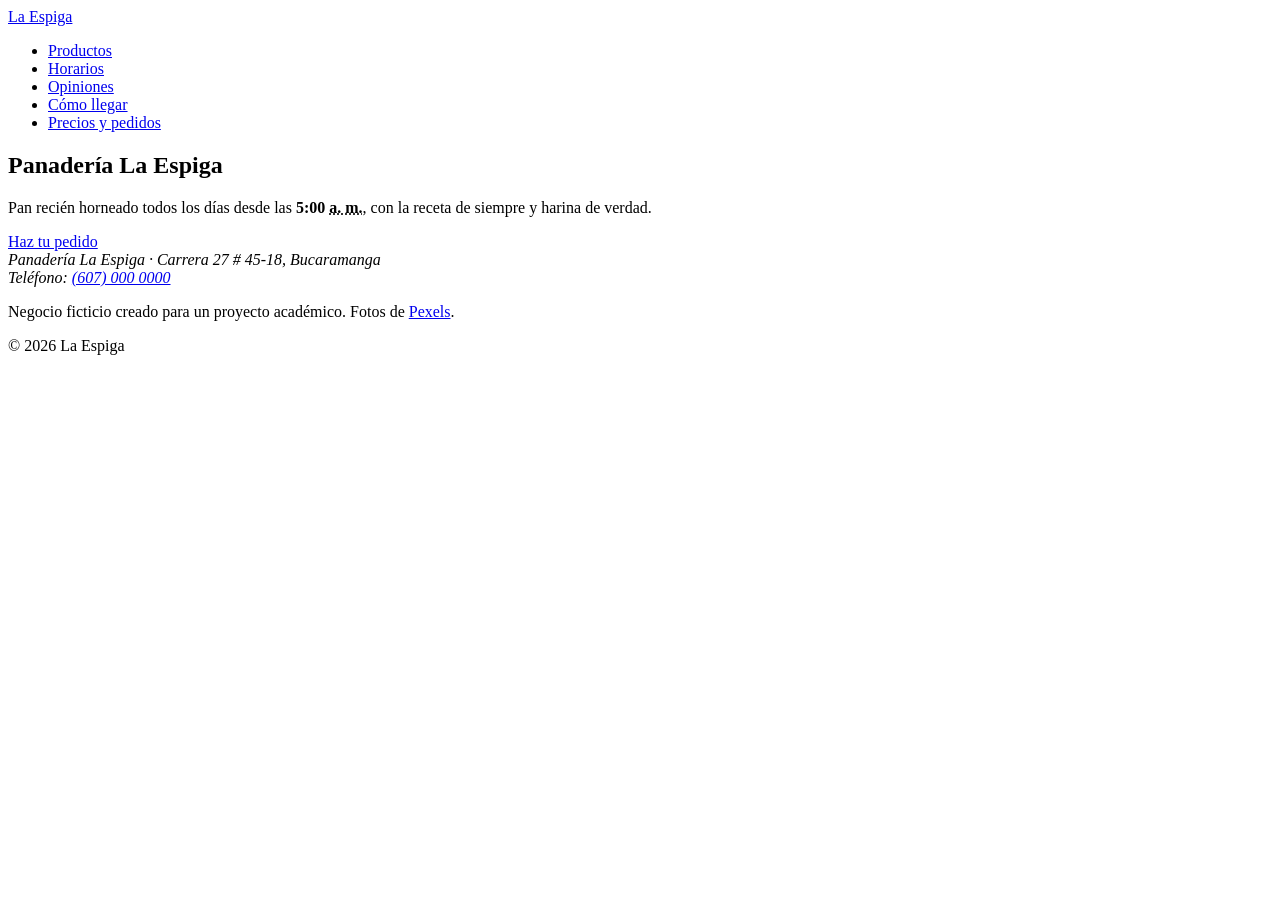
==== index.html @ 1afece37 "feat(index): estructura base, navegación y portada" ====
<!DOCTYPE html>
<html lang="es">
<head>
  <meta charset="UTF-8">
  <meta name="viewport" content="width=device-width, initial-scale=1.0">
  <meta name="description" content="Panadería La Espiga: pan campesino, croissants, tortas y galletas recién horneados desde las 5:00 a. m. Consulta horarios, opiniones y cómo llegar.">
  <title>Panadería La Espiga · Pan recién horneado en tu barrio</title>
</head>
<body>

  <header class="encabezado">
    <a class="encabezado__logo" href="index.html">La Espiga</a>
    <nav class="menu" aria-label="Navegación principal">
      <ul class="menu__lista">
        <li class="menu__item"><a class="menu__enlace" href="index.html#productos">Productos</a></li>
        <li class="menu__item"><a class="menu__enlace" href="index.html#informacion">Horarios</a></li>
        <li class="menu__item"><a class="menu__enlace" href="index.html#opiniones">Opiniones</a></li>
        <li class="menu__item"><a class="menu__enlace" href="index.html#ubicacion">Cómo llegar</a></li>
        <li class="menu__item"><a class="menu__enlace menu__enlace--destacado" href="pedidos.html">Precios y pedidos</a></li>
      </ul>
    </nav>
  </header>

  <main>

    <section class="portada" id="inicio">
      <h1 class="portada__titulo">Panadería La Espiga</h1>
      <p class="portada__lema">Pan recién horneado todos los días desde las <strong>5:00 <abbr title="ante meridiem, antes del mediodía">a. m.</abbr></strong>, con la receta de siempre y harina de verdad.</p>
      <a class="boton" href="pedidos.html#pedido">Haz tu pedido</a>
    </section>

  </main>

  <footer class="pie">
    <address class="pie__contacto">
      Panadería La Espiga · Carrera 27 # 45-18, Bucaramanga<br>
      Teléfono: <a href="tel:+576070000000">(607) 000 0000</a>
    </address>
    <p class="pie__nota">Negocio ficticio creado para un proyecto académico. Fotos de <a href="https://www.pexels.com" target="_blank" rel="noopener noreferrer">Pexels</a>.</p>
    <p class="pie__copy">© 2026 La Espiga</p>
  </footer>

</body>
</html>
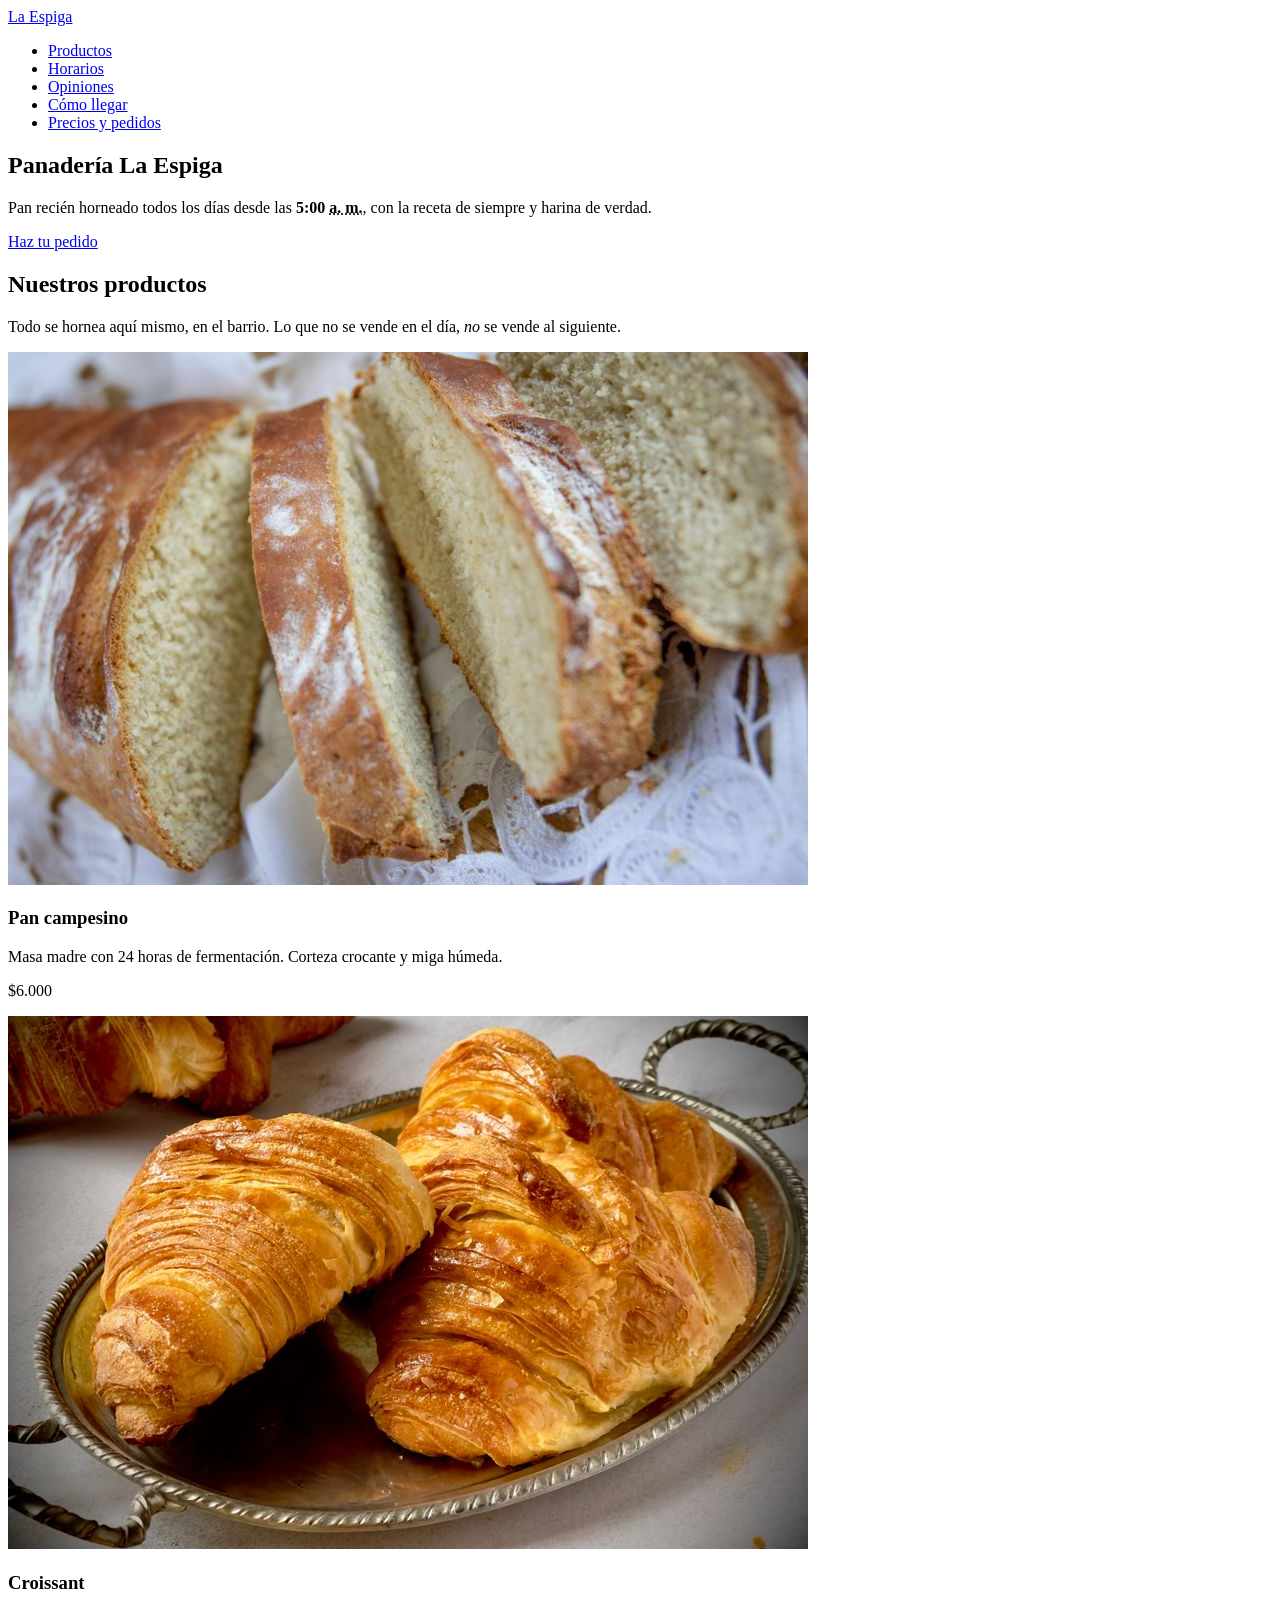
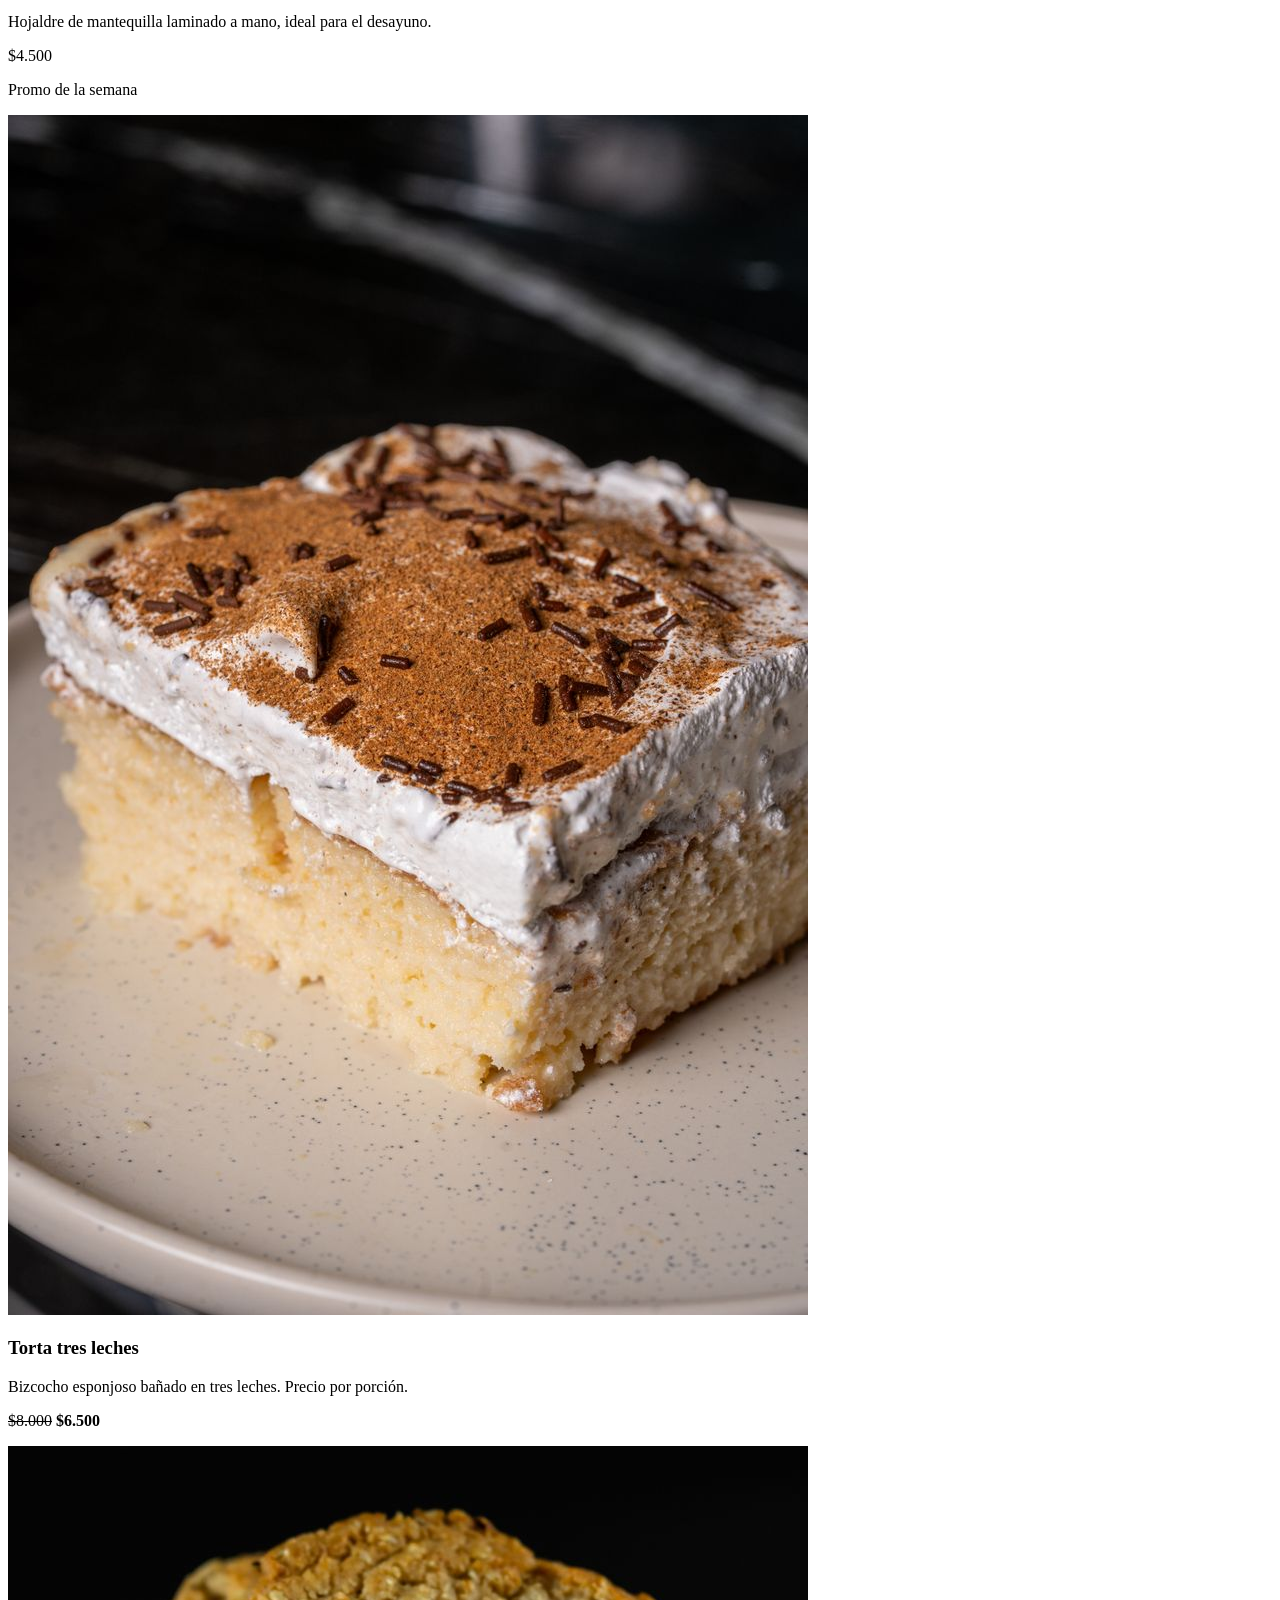
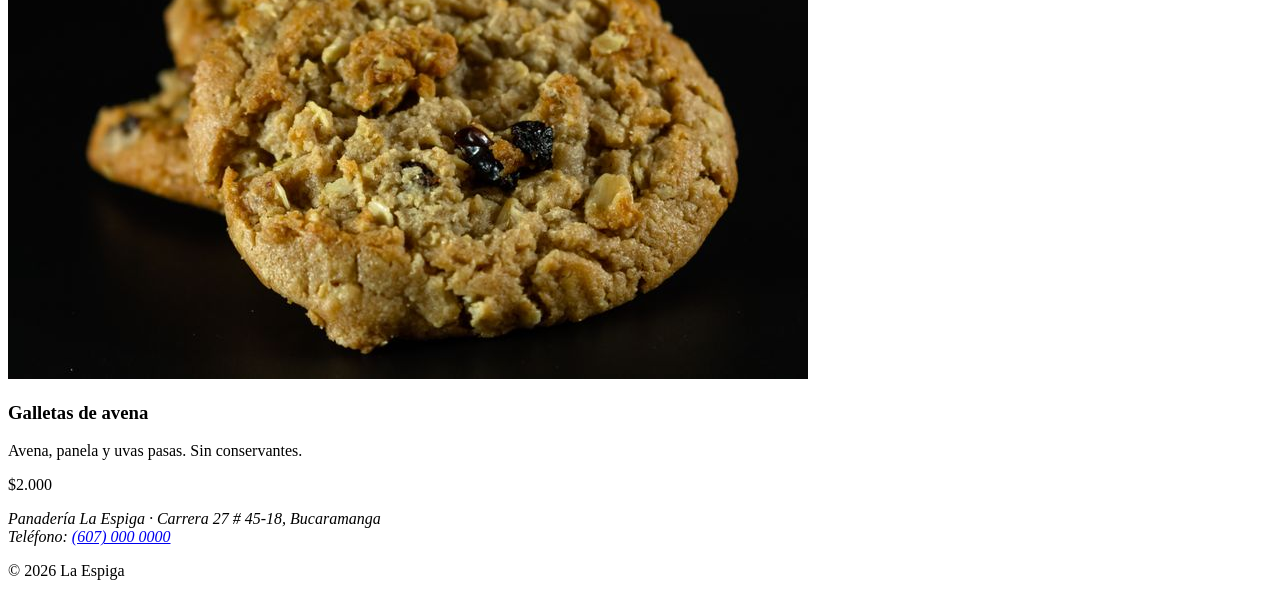
==== commit 87b3f982: "feat(index): tarjetas de productos" ====
--- a/index.html
+++ b/index.html
@@ -29,6 +29,42 @@
       <a class="boton" href="pedidos.html#pedido">Haz tu pedido</a>
     </section>
 
+    <section class="seccion" id="productos">
+      <h2 class="seccion__titulo">Nuestros productos</h2>
+      <p class="seccion__intro">Todo se hornea aquí mismo, en el barrio. Lo que no se vende en el día, <em>no</em> se vende al siguiente.</p>
+
+      <div class="tarjetas">
+        <article class="tarjeta">
+          <img class="tarjeta__imagen" src="images/pan-campesino.jpg" alt="Pan campesino de corteza dorada recién salido del horno" width="800" height="533">
+          <h3 class="tarjeta__titulo">Pan campesino</h3>
+          <p class="tarjeta__texto">Masa madre con 24 horas de fermentación. Corteza crocante y miga húmeda.</p>
+          <p class="tarjeta__precio">$6.000</p>
+        </article>
+
+        <article class="tarjeta">
+          <img class="tarjeta__imagen" src="images/croissant.jpg" alt="Croissants de mantequilla dorados y hojaldrados" width="800" height="533">
+          <h3 class="tarjeta__titulo">Croissant</h3>
+          <p class="tarjeta__texto">Hojaldre de mantequilla laminado a mano, ideal para el desayuno.</p>
+          <p class="tarjeta__precio">$4.500</p>
+        </article>
+
+        <article class="tarjeta tarjeta--promo">
+          <p class="tarjeta__etiqueta">Promo de la semana</p>
+          <img class="tarjeta__imagen" src="images/torta-tres-leches.jpg" alt="Porción de torta tres leches cubierta de crema" width="800" height="1200">
+          <h3 class="tarjeta__titulo">Torta tres leches</h3>
+          <p class="tarjeta__texto">Bizcocho esponjoso bañado en tres leches. Precio por porción.</p>
+          <p class="tarjeta__precio"><s>$8.000</s> <strong>$6.500</strong></p>
+        </article>
+
+        <article class="tarjeta">
+          <img class="tarjeta__imagen" src="images/galletas-avena.jpg" alt="Galleta de avena con uvas pasas sobre fondo oscuro" width="800" height="533">
+          <h3 class="tarjeta__titulo">Galletas de avena</h3>
+          <p class="tarjeta__texto">Avena, panela y uvas pasas. Sin conservantes.</p>
+          <p class="tarjeta__precio">$2.000</p>
+        </article>
+      </div>
+    </section>
+
   </main>
 
   <footer class="pie">
@@ -36,7 +72,6 @@
       Panadería La Espiga · Carrera 27 # 45-18, Bucaramanga<br>
       Teléfono: <a href="tel:+576070000000">(607) 000 0000</a>
     </address>
-    <p class="pie__nota">Negocio ficticio creado para un proyecto académico. Fotos de <a href="https://www.pexels.com" target="_blank" rel="noopener noreferrer">Pexels</a>.</p>
     <p class="pie__copy">© 2026 La Espiga</p>
   </footer>
 
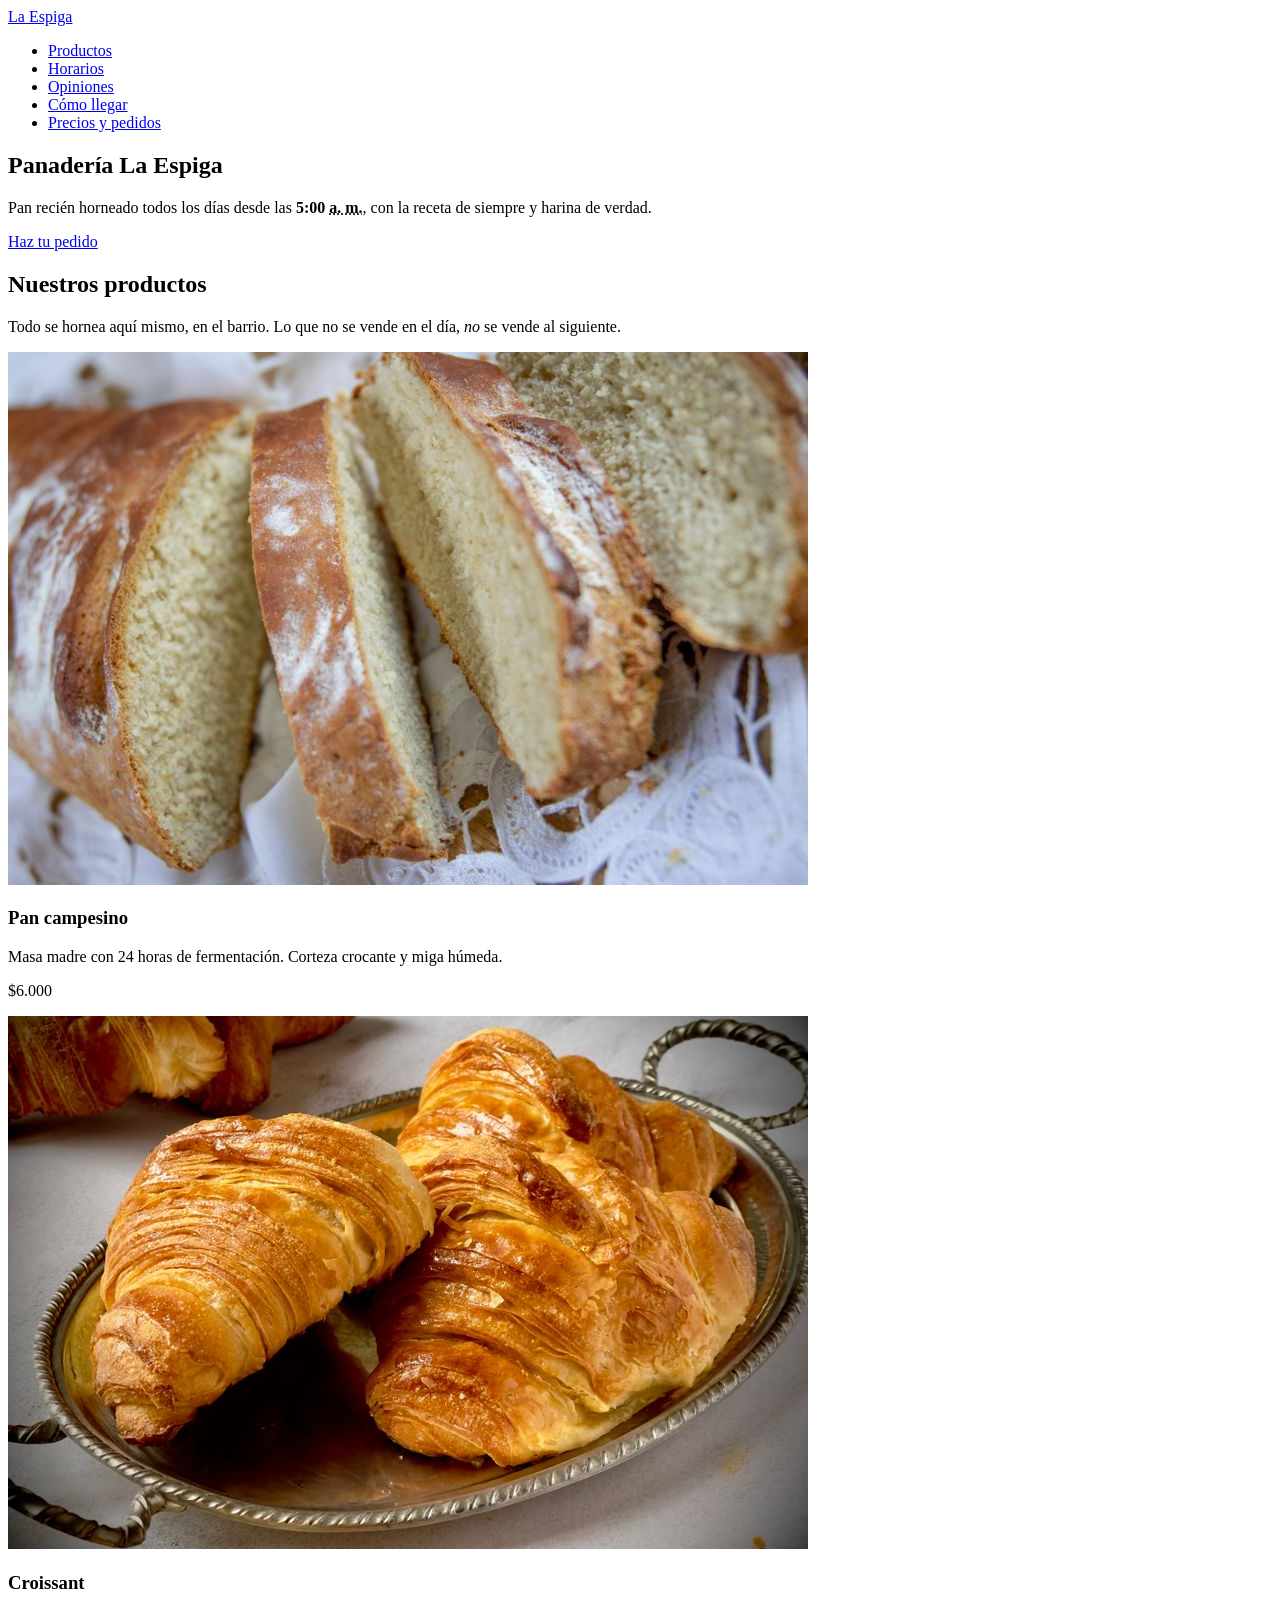
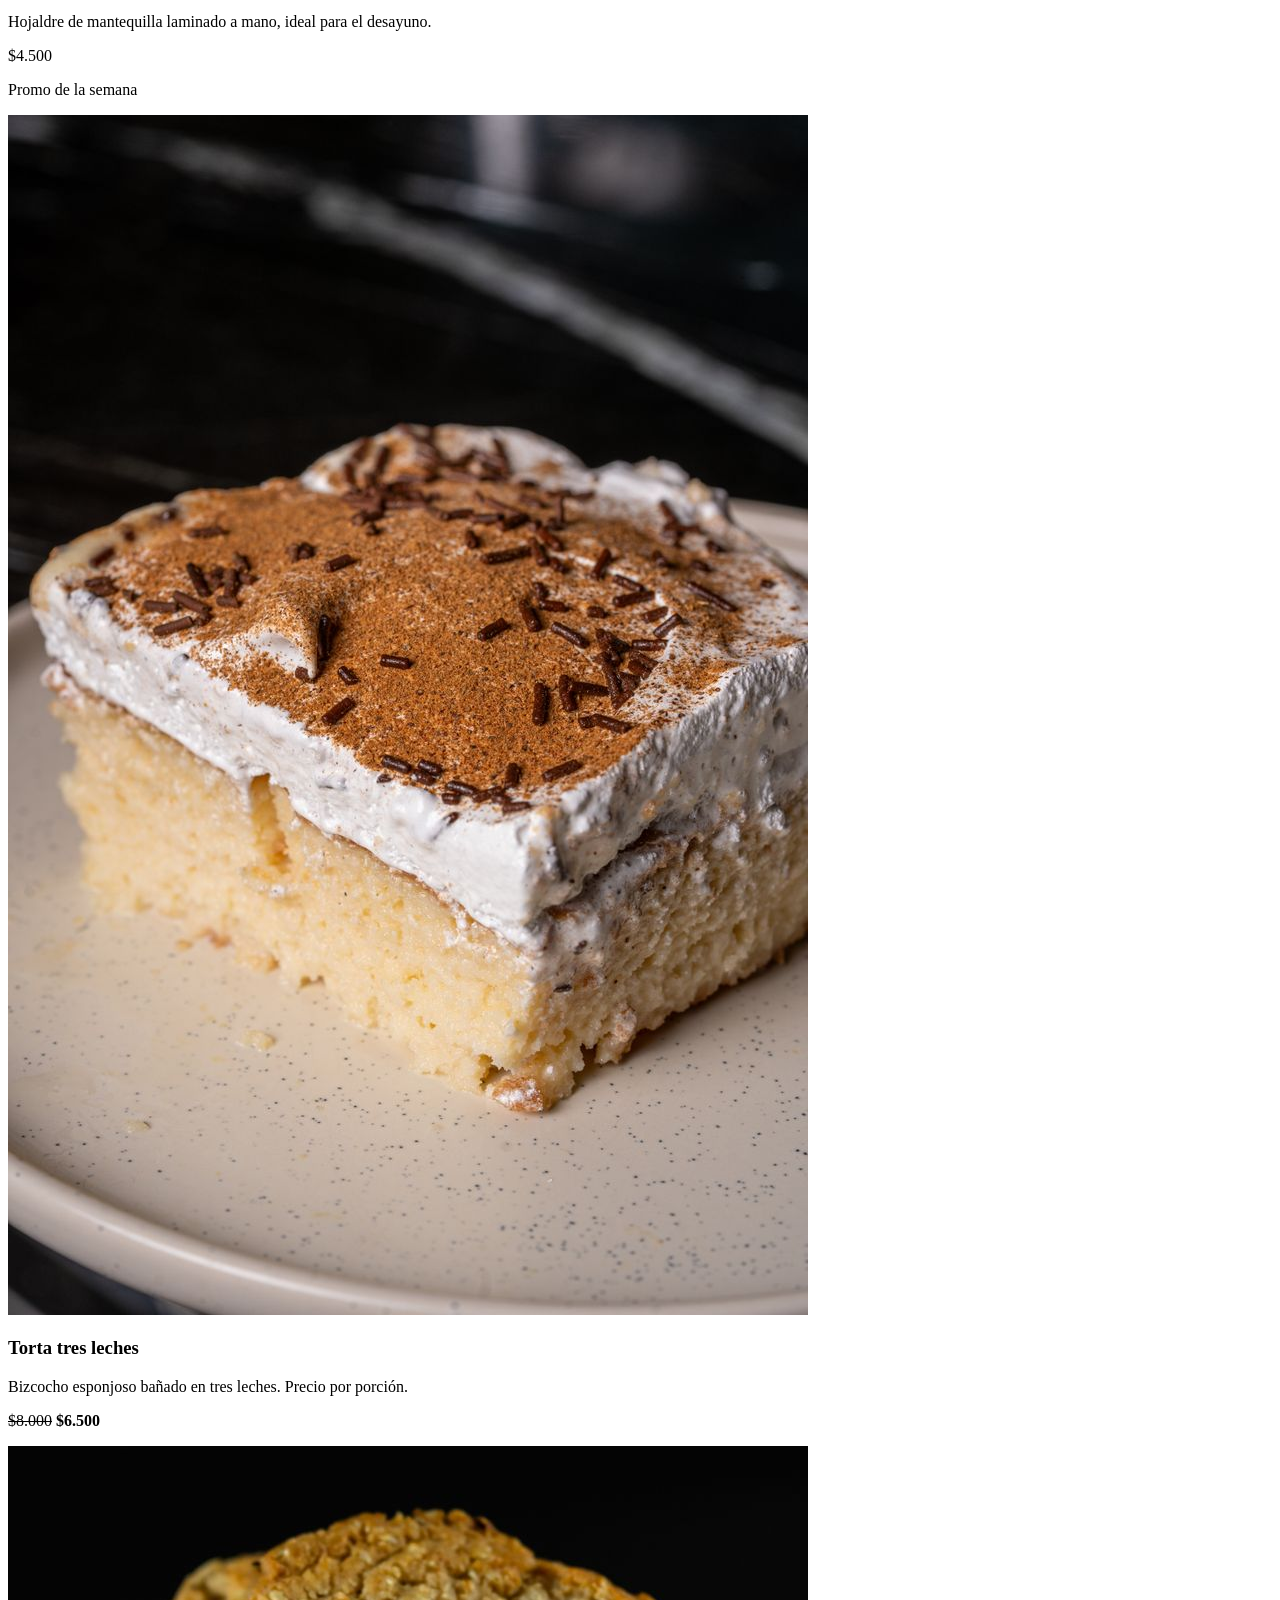
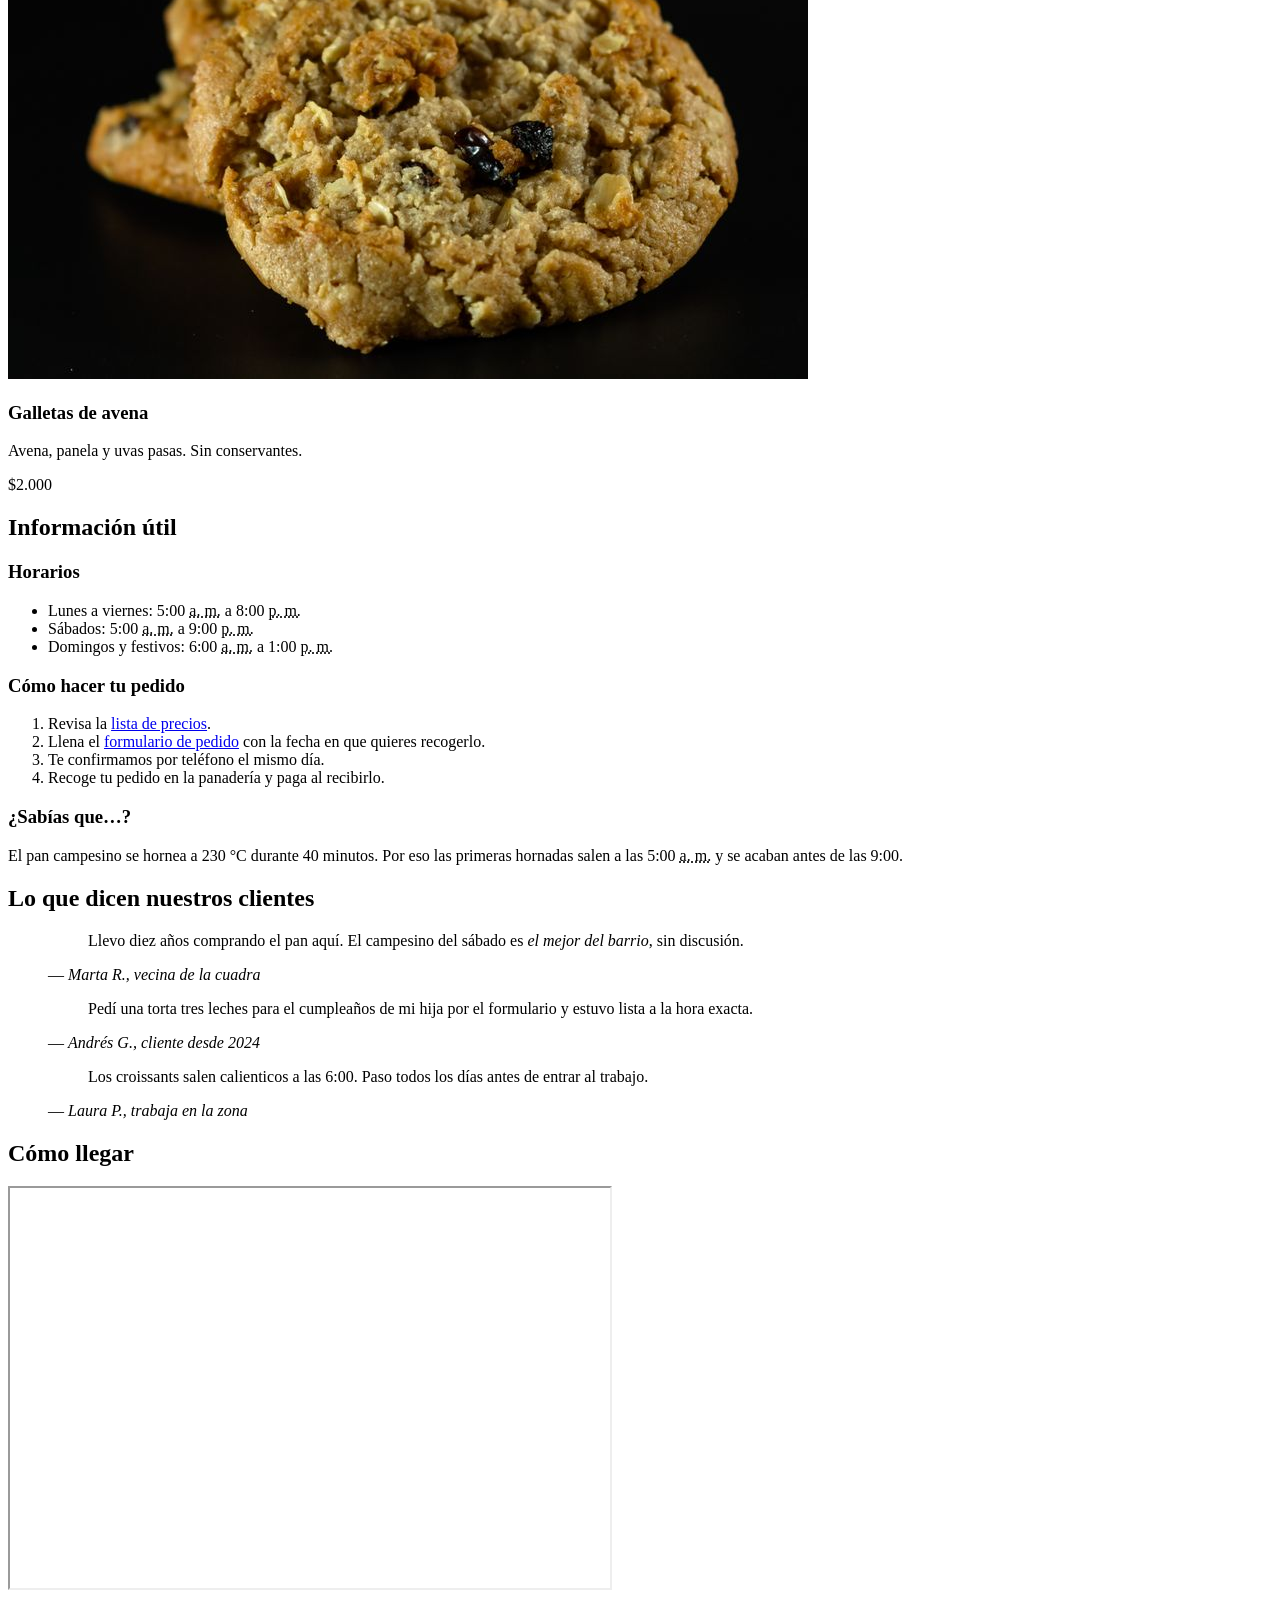
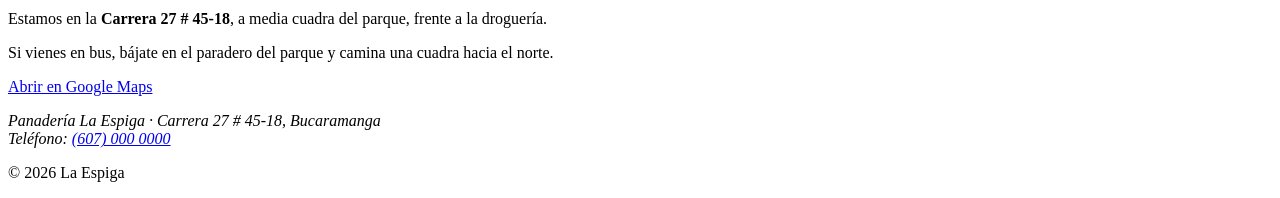
==== commit fa38e783: "feat(index): horarios, opiniones y ubicación" ====
--- a/index.html
+++ b/index.html
@@ -65,6 +65,77 @@
       </div>
     </section>
 
+    <section class="seccion seccion--info" id="informacion">
+      <h2 class="seccion__titulo">Información útil</h2>
+
+      <div class="info">
+        <div class="info__bloque">
+          <h3 class="info__titulo">Horarios</h3>
+          <ul class="lista">
+            <li class="lista__item">Lunes a viernes: 5:00 <abbr title="ante meridiem">a. m.</abbr> a 8:00 <abbr title="post meridiem">p. m.</abbr></li>
+            <li class="lista__item">Sábados: 5:00 <abbr title="ante meridiem">a. m.</abbr> a 9:00 <abbr title="post meridiem">p. m.</abbr></li>
+            <li class="lista__item">Domingos y festivos: 6:00 <abbr title="ante meridiem">a. m.</abbr> a 1:00 <abbr title="post meridiem">p. m.</abbr></li>
+          </ul>
+        </div>
+
+        <div class="info__bloque">
+          <h3 class="info__titulo">Cómo hacer tu pedido</h3>
+          <ol class="pasos">
+            <li class="pasos__item">Revisa la <a href="pedidos.html#precios">lista de precios</a>.</li>
+            <li class="pasos__item">Llena el <a href="pedidos.html#pedido">formulario de pedido</a> con la fecha en que quieres recogerlo.</li>
+            <li class="pasos__item">Te confirmamos por teléfono el mismo día.</li>
+            <li class="pasos__item">Recoge tu pedido en la panadería y paga al recibirlo.</li>
+          </ol>
+        </div>
+      </div>
+
+      <aside class="dato">
+        <h3 class="dato__titulo">¿Sabías que…?</h3>
+        <p class="dato__texto">El pan campesino se hornea a 230 °C durante 40 minutos. Por eso las primeras hornadas salen a las 5:00 <abbr title="ante meridiem">a. m.</abbr> y se acaban antes de las 9:00.</p>
+      </aside>
+    </section>
+
+    <section class="seccion" id="opiniones">
+      <h2 class="seccion__titulo">Lo que dicen nuestros clientes</h2>
+
+      <div class="opiniones">
+        <figure class="opinion">
+          <blockquote class="opinion__texto">
+            <p>Llevo diez años comprando el pan aquí. El campesino del sábado es <em>el mejor del barrio</em>, sin discusión.</p>
+          </blockquote>
+          <figcaption class="opinion__autor">— <cite>Marta R., vecina de la cuadra</cite></figcaption>
+        </figure>
+
+        <figure class="opinion">
+          <blockquote class="opinion__texto">
+            <p>Pedí una torta tres leches para el cumpleaños de mi hija por el formulario y estuvo lista a la hora exacta.</p>
+          </blockquote>
+          <figcaption class="opinion__autor">— <cite>Andrés G., cliente desde 2024</cite></figcaption>
+        </figure>
+
+        <figure class="opinion">
+          <blockquote class="opinion__texto">
+            <p>Los croissants salen calienticos a las 6:00. Paso todos los días antes de entrar al trabajo.</p>
+          </blockquote>
+          <figcaption class="opinion__autor">— <cite>Laura P., trabaja en la zona</cite></figcaption>
+        </figure>
+      </div>
+    </section>
+
+    <section class="seccion" id="ubicacion">
+      <h2 class="seccion__titulo">Cómo llegar</h2>
+
+      <div class="ubicacion">
+        <iframe class="ubicacion__mapa" src="https://www.google.com/maps?q=Bucaramanga,+Santander,+Colombia&amp;z=14&amp;output=embed" title="Mapa de la ubicación de la Panadería La Espiga" width="600" height="400" loading="lazy"></iframe>
+
+        <div class="ubicacion__datos">
+          <p>Estamos en la <strong>Carrera 27 # 45-18</strong>, a media cuadra del parque, frente a la droguería.</p>
+          <p>Si vienes en bus, bájate en el paradero del parque y camina una cuadra hacia el norte.</p>
+          <p><a class="enlace-externo" href="https://www.google.com/maps/search/?api=1&amp;query=Bucaramanga" target="_blank" rel="noopener noreferrer">Abrir en Google Maps</a></p>
+        </div>
+      </div>
+    </section>
+
   </main>
 
   <footer class="pie">
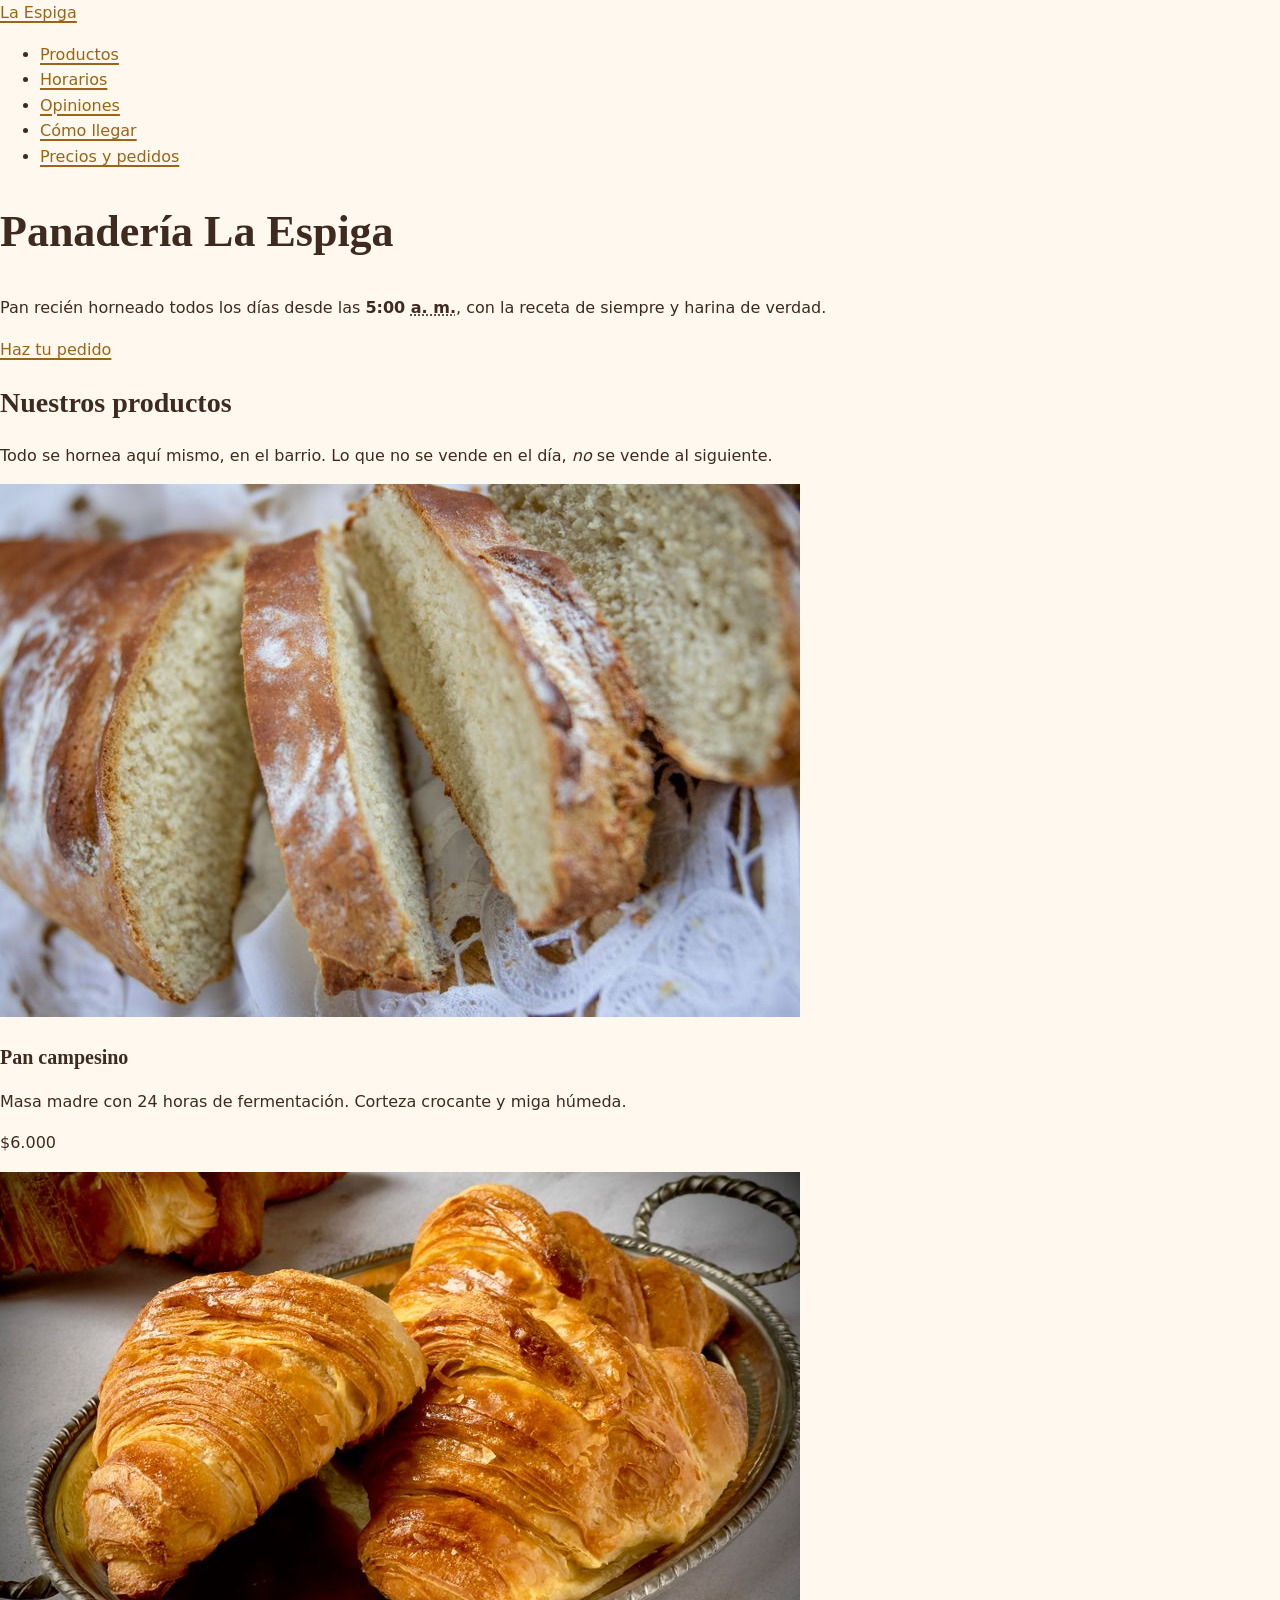
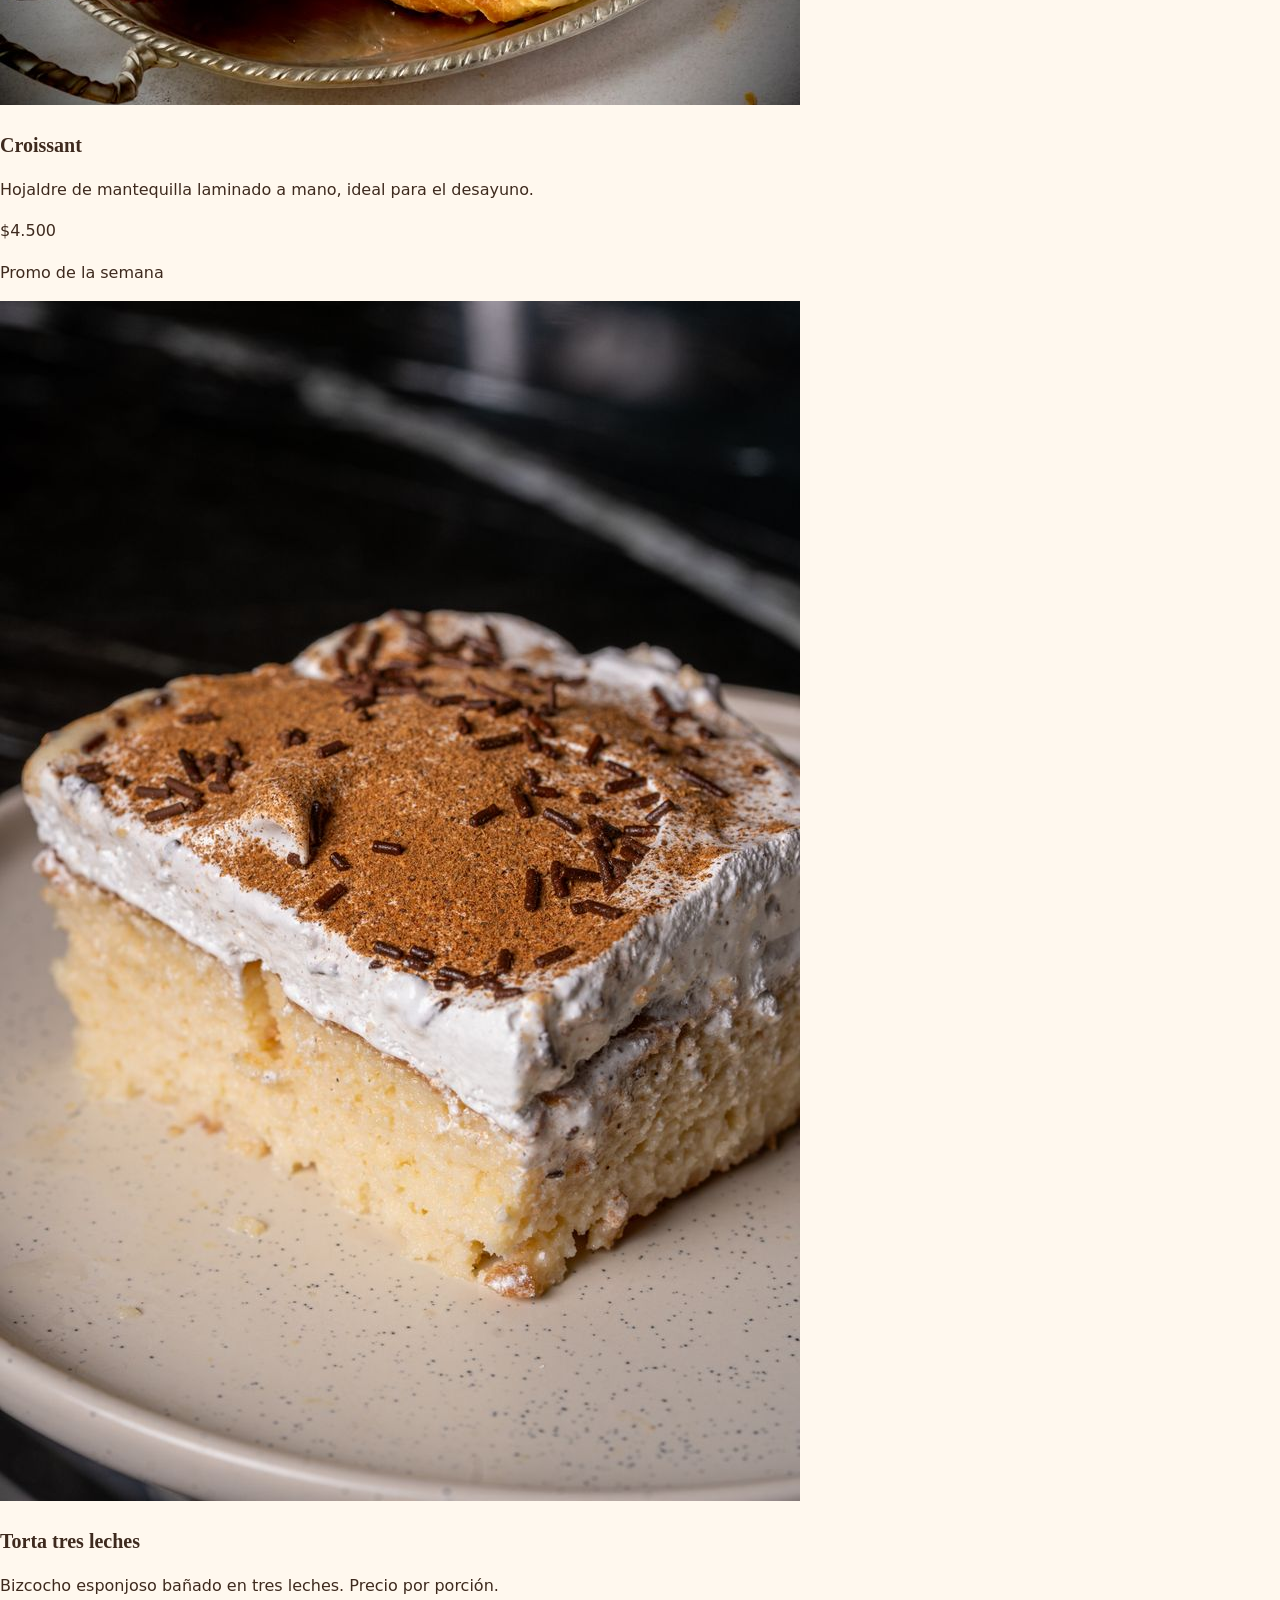
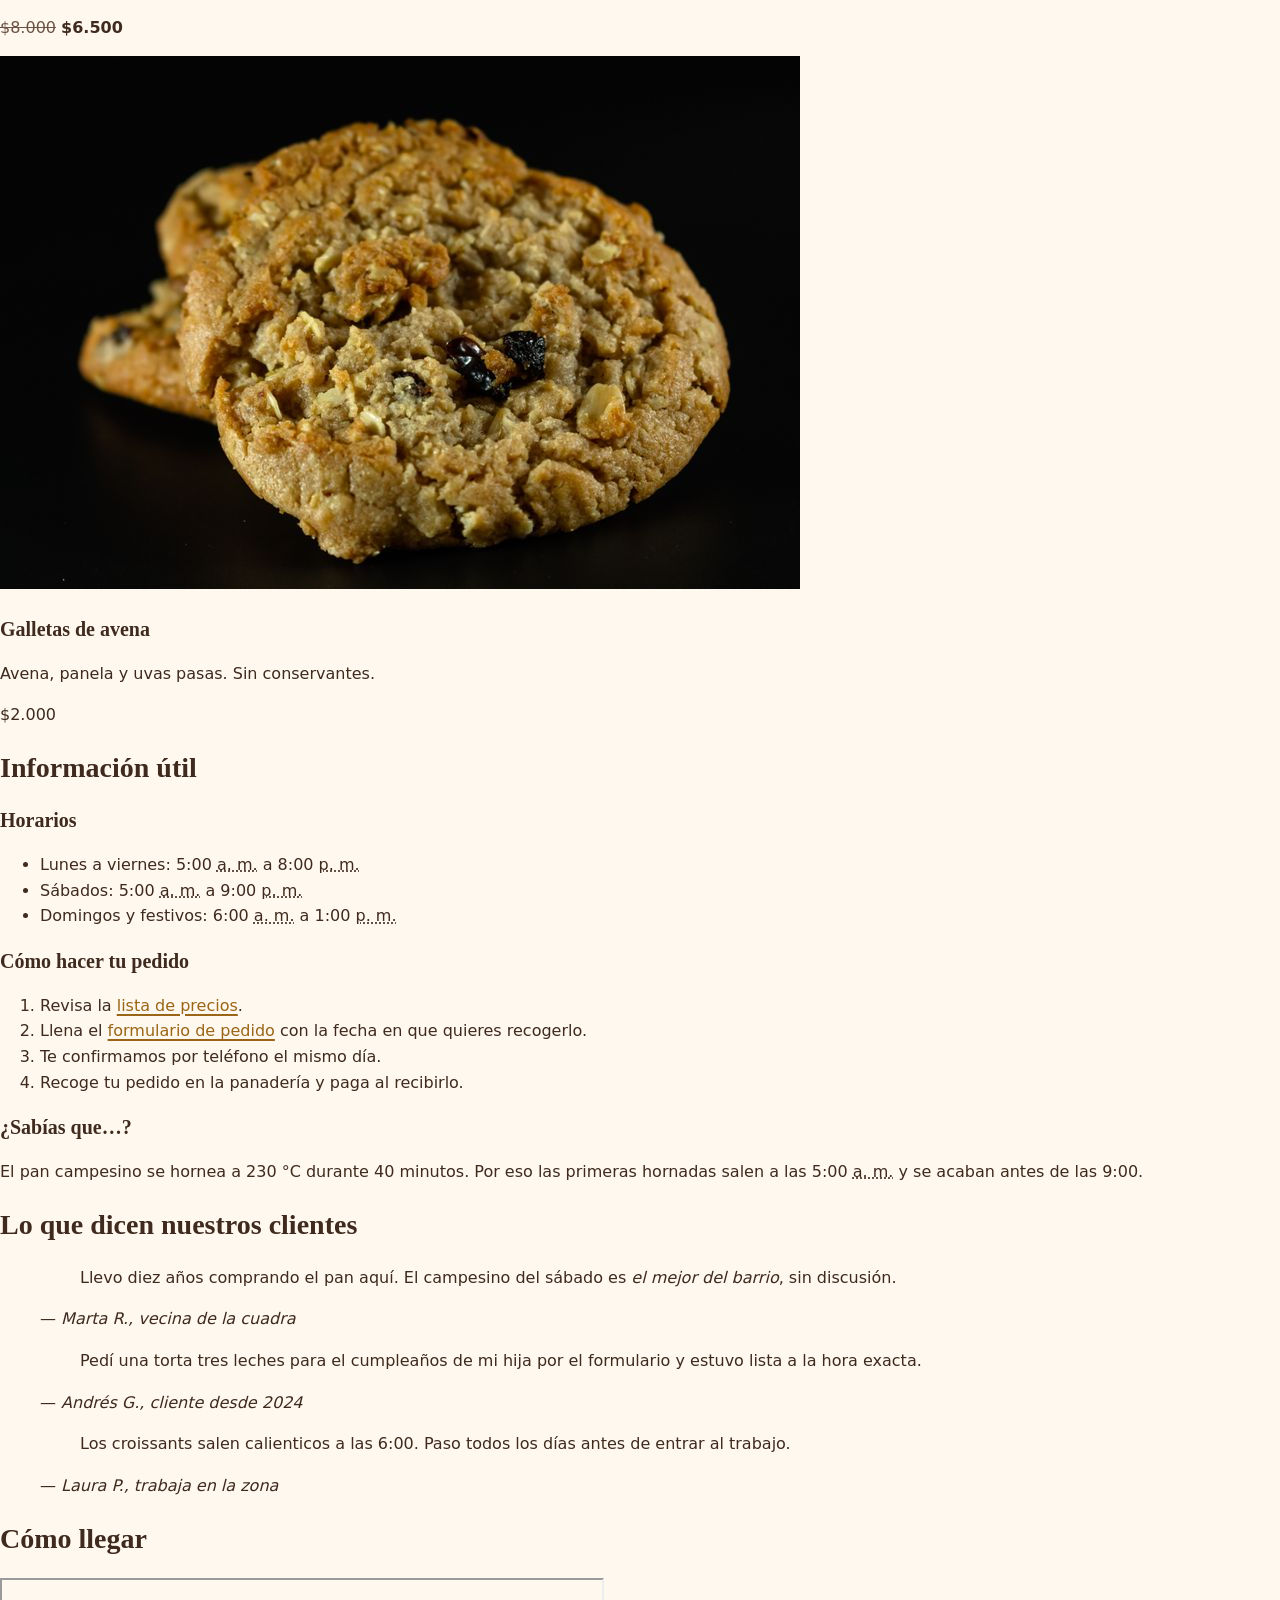
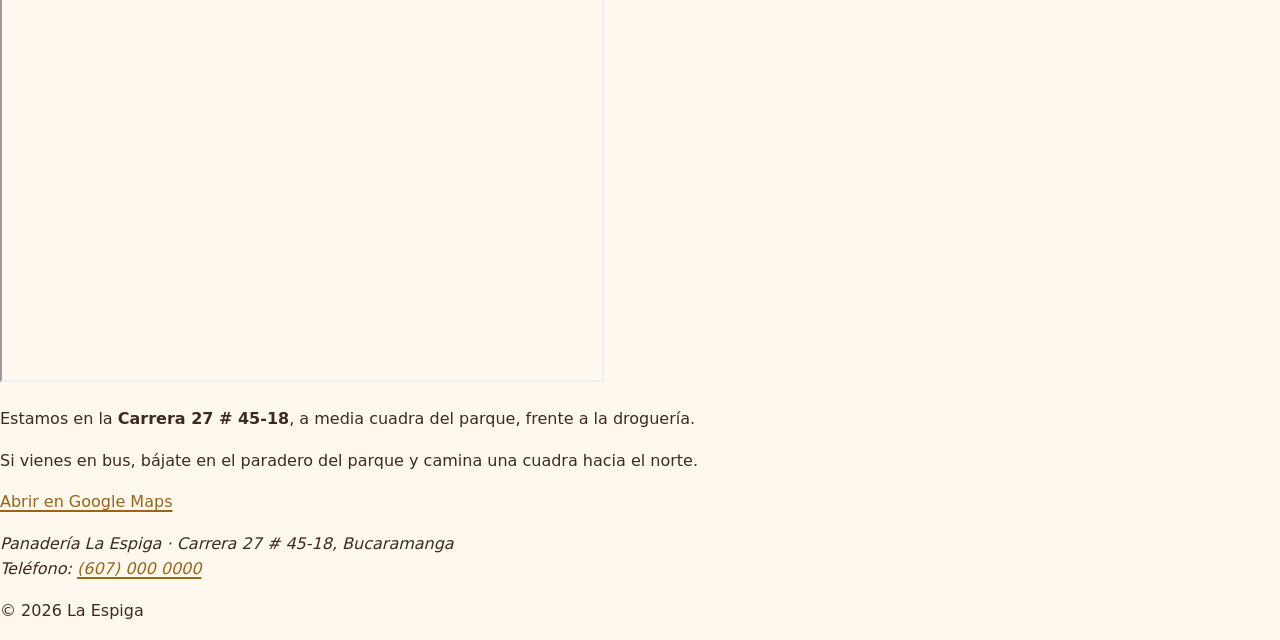
==== commit 57e752c5: "style: variables, base y tipografía" ====
--- a/index.html
+++ b/index.html
@@ -5,6 +5,7 @@
   <meta name="viewport" content="width=device-width, initial-scale=1.0">
   <meta name="description" content="Panadería La Espiga: pan campesino, croissants, tortas y galletas recién horneados desde las 5:00 a. m. Consulta horarios, opiniones y cómo llegar.">
   <title>Panadería La Espiga · Pan recién horneado en tu barrio</title>
+  <link rel="stylesheet" href="css/styles.css">
 </head>
 <body>
 
--- a/css/styles.css
+++ b/css/styles.css
@@ -0,0 +1,102 @@
+/* ==========================================================================
+   index.html · pedidos.html · gracias.html
+   ========================================================================== */
+
+
+/* ==========================================================================
+   1. Variables
+   ========================================================================== */
+
+:root {
+  /* Colores */
+  --color-fondo: #fff8ee;
+  --color-superficie: #ffffff;
+  --color-suave: #f6ead6;
+  --color-texto: #3e2a1e;
+  --color-texto-suave: #6b5446;
+  --color-primario: #c8892b;
+  --color-primario-oscuro: #9a6516;
+  --color-acento: #b5523b;
+  --color-claro: #fff8ee;
+  --color-borde: #e4d3b8;
+  --color-sombra: rgba(62, 42, 30, 0.15);
+  --color-velo: rgba(62, 42, 30, 0.55);
+
+  /* Gradiente de marca: trigo → terracota */
+  --gradiente-marca: linear-gradient(135deg, var(--color-primario), var(--color-acento));
+
+  /* Tipografía */
+  --fuente-titulos: Georgia, "Times New Roman", serif;
+  --fuente-texto: system-ui, "Segoe UI", Arial, sans-serif;
+  --texto-base: 1rem;
+  --texto-pequeno: 0.875rem;
+  --texto-h3: 1.25rem;
+  --texto-h2: 1.75rem;
+  --texto-h1: 2.75rem;
+
+  /* Espacios */
+  --espacio-xs: 0.25rem;
+  --espacio-s: 0.5rem;
+  --espacio-m: 1rem;
+  --espacio-l: 2rem;
+  --espacio-xl: 4rem;
+
+  /* Bordes y medidas */
+  --radio: 0.75rem;
+  --ancho-maximo: 72rem;
+}
+
+
+/*
+   2. Base y tipografía
+    */
+
+body {
+  margin: 0;
+  background-color: var(--color-fondo);
+  color: var(--color-texto);
+  font-family: var(--fuente-texto);
+  font-size: var(--texto-base);
+  line-height: 1.6;
+  overflow-wrap: break-word;
+}
+
+h1,
+h2,
+h3 {
+  font-family: var(--fuente-titulos);
+  line-height: 1.2;
+}
+
+h1 {
+  font-size: var(--texto-h1);
+}
+
+h2 {
+  font-size: var(--texto-h2);
+}
+
+h3 {
+  font-size: var(--texto-h3);
+}
+
+a {
+  color: var(--color-primario-oscuro);
+  text-decoration: underline;
+  text-decoration-thickness: 2px;
+  text-underline-offset: 0.2em;
+}
+
+abbr[title] {
+  text-decoration: underline dotted;
+  cursor: help;
+}
+
+s {
+  color: var(--color-texto-suave);
+}
+
+img {
+  max-width: 100%;
+  height: auto;
+}
